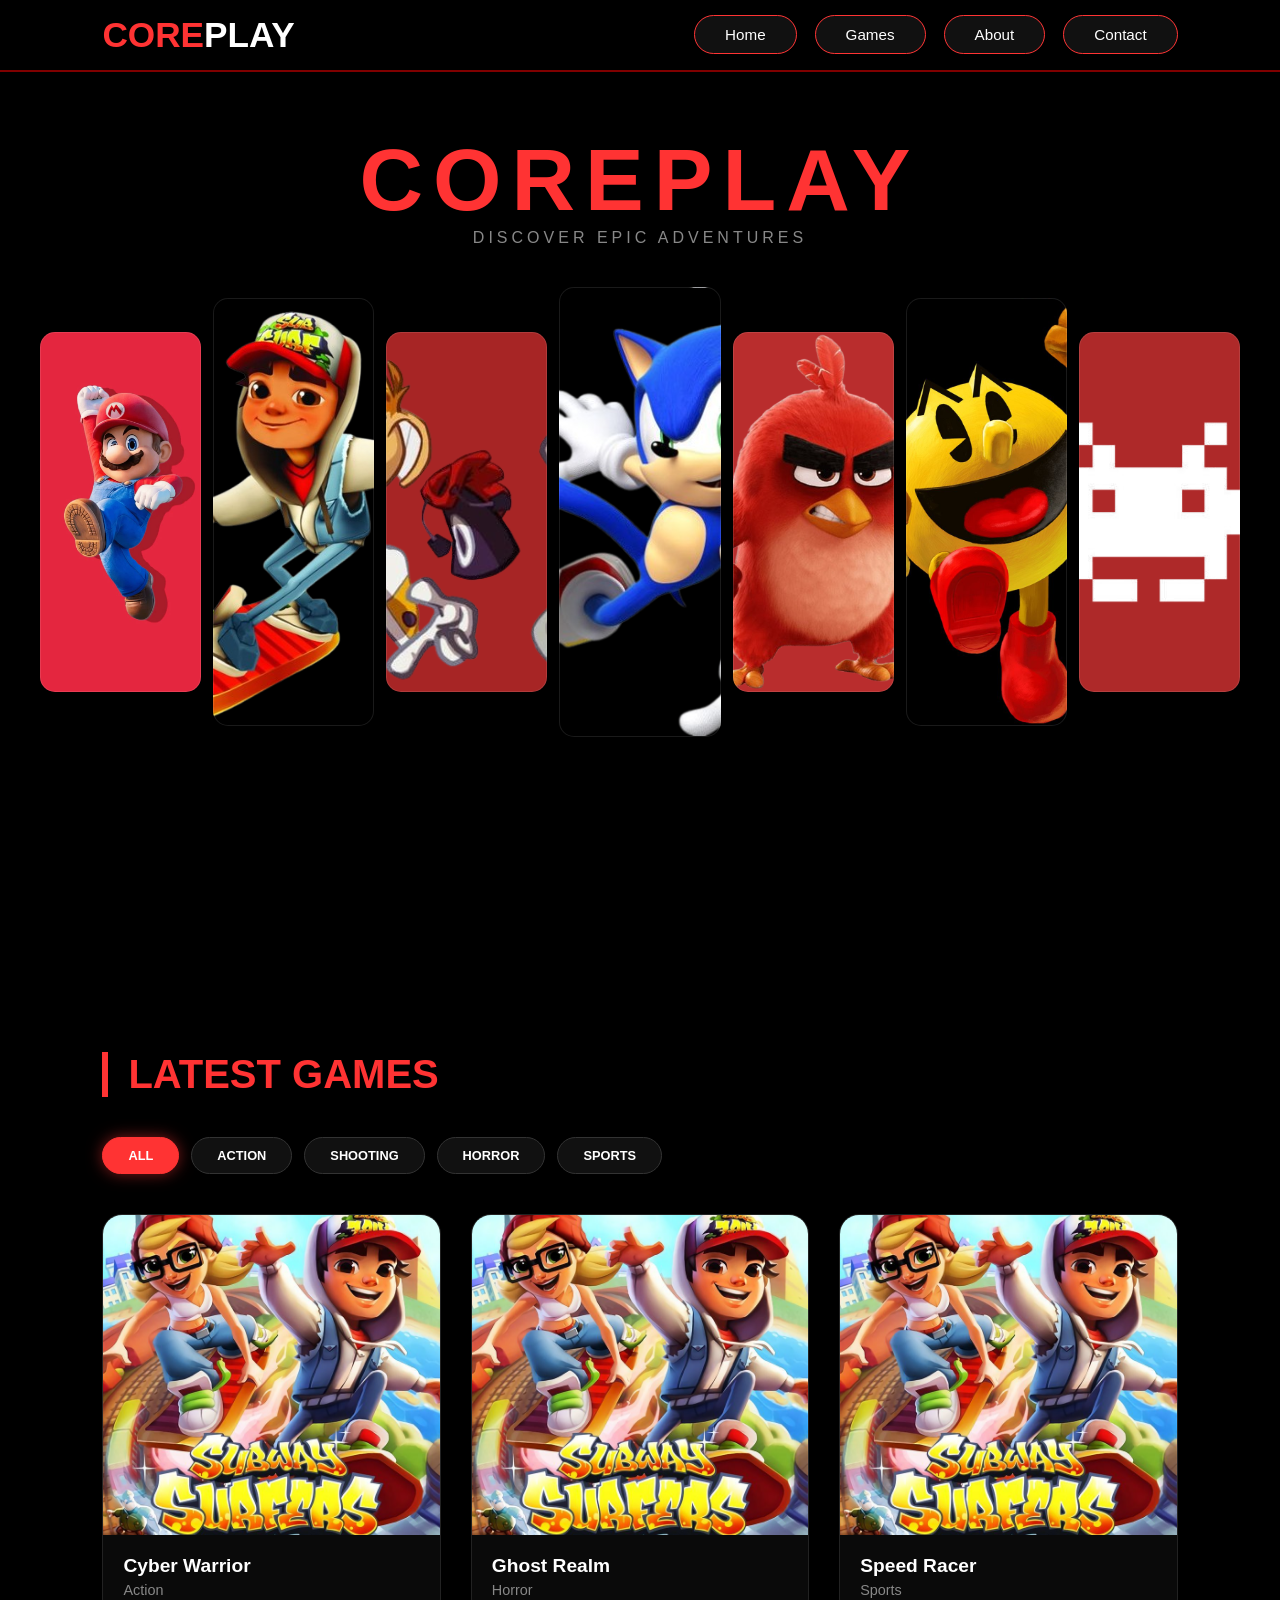
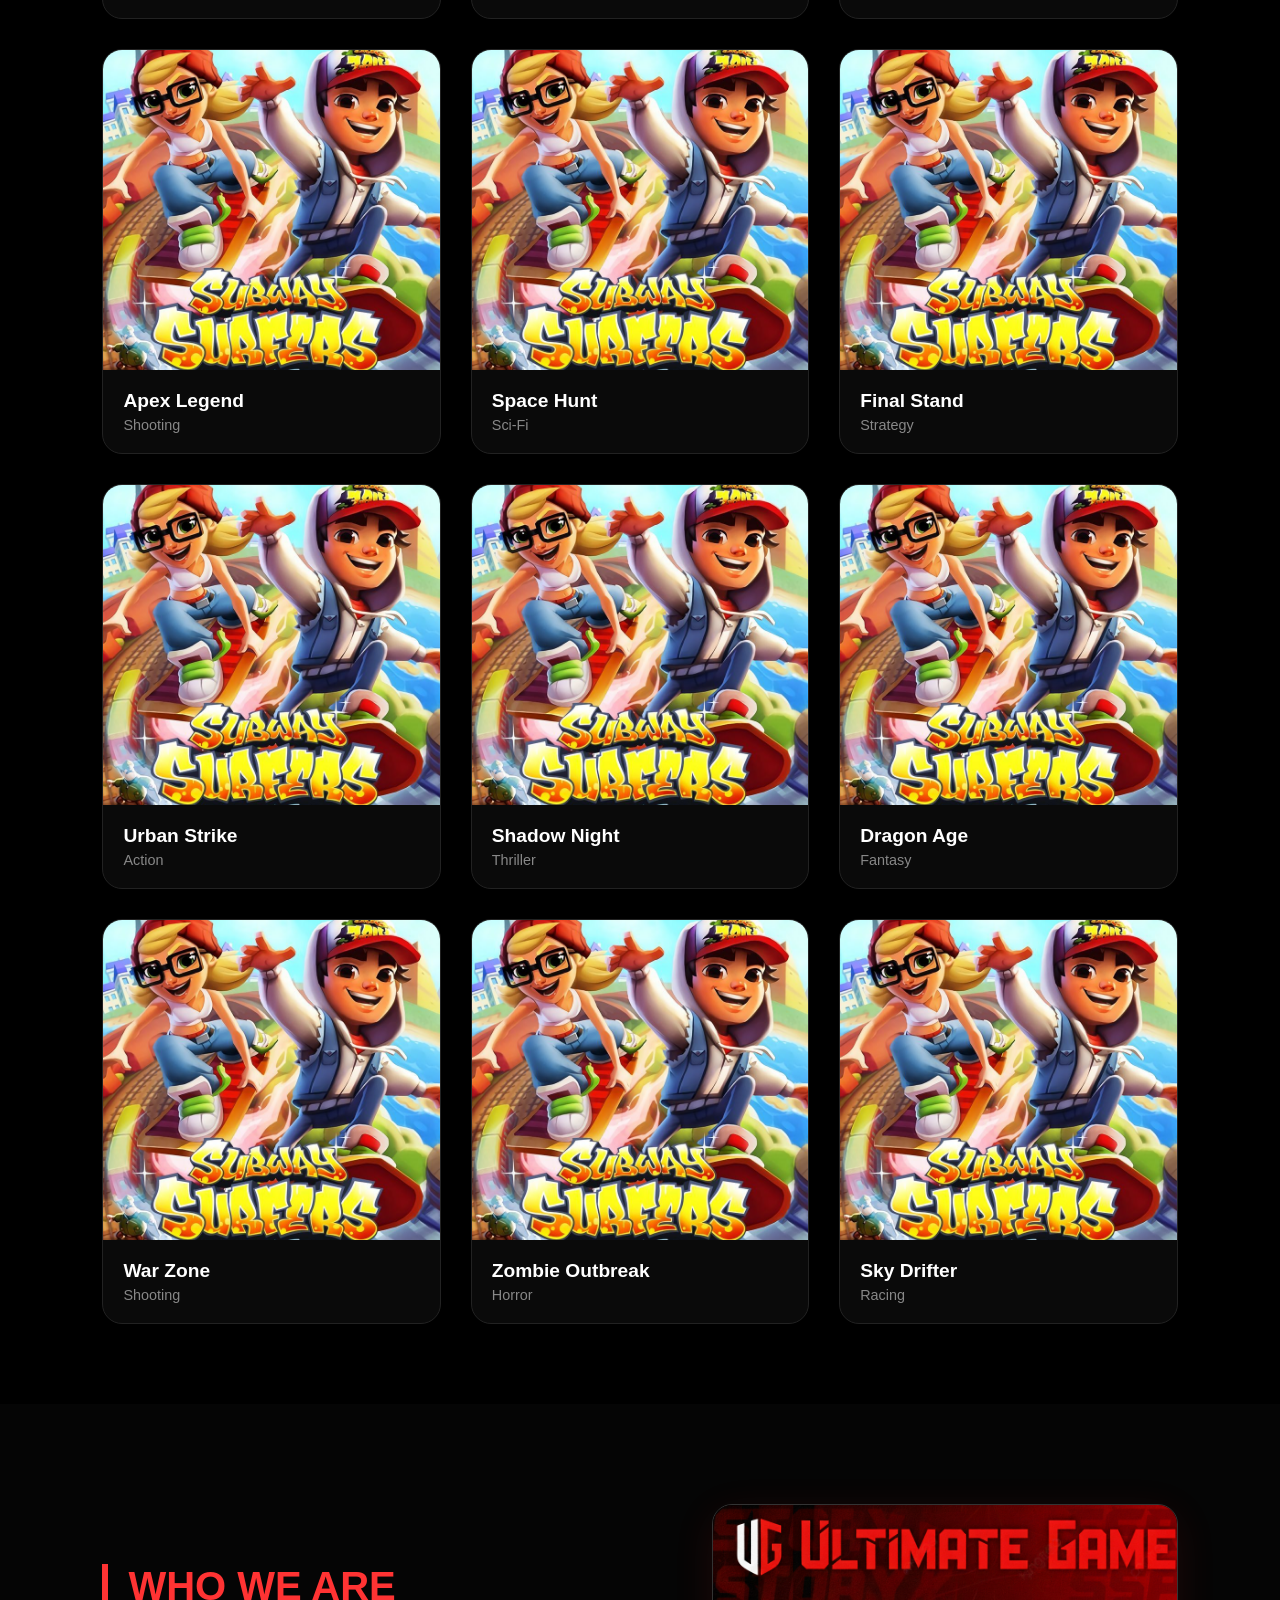
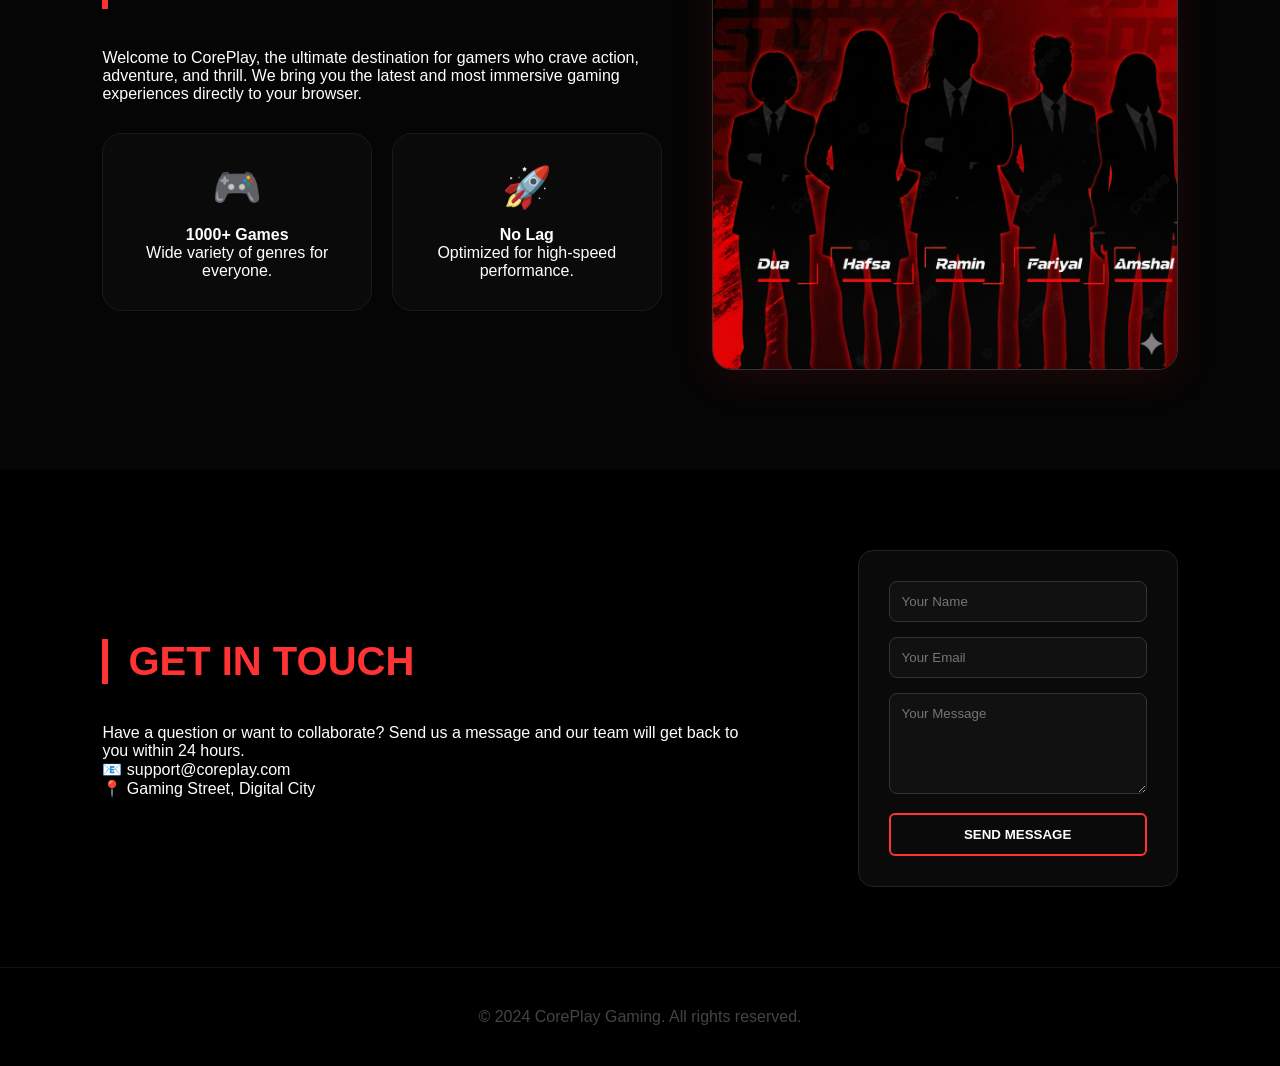
==== website.html @ e3c8555f "Auth and Design completed on separate branch" ====
<!DOCTYPE html>
<html lang="en">
<head>
    <meta charset="UTF-8">
    <meta name="viewport" content="width=device-width, initial-scale=1.0">
    <title>CorePlay - Ultimate Gaming Hub</title>
    <link rel="icon" type="image/x-icon" href="./assets/favicon-removebg-preview.png">
    <link rel="stylesheet" href="style.css">
</head>
<body>

    <header>
        <nav class="navbar">
            <div class="logo">Core<span>Play</span></div>
            <div class="hamburger" id="hamburger">
                <span></span><span></span><span></span>
            </div>
            <ul class="nav-links" id="nav-links">
                <li><a href="#">Home</a></li>
                <li><a href="#games-target">Games</a></li>
                <li><a href="#about">About</a></li>
                <li><a href="#contact">Contact</a></li>
            </ul>
        </nav>
    </header>

    <main class="hero-section">
        <div class="hero-content">
            <h1 class="main-title">COREPLAY</h1>
            <p class="tagline">Discover Epic Adventures</p>
        </div>

        <div class="accordion-container">
            <div class="acc-card" style="--bg: url('assets/image-one.jpg')">
                <!-- <div class="acc-content"><h3>Action</h3></div> -->
            </div>
            <div class="acc-card" style="--bg: url('assets/image-two.png')">
                <!-- <div class="acc-content"><h3>Anime</h3></div> -->
            </div>
            <div class="acc-card" style="--bg: url('assets/image-six.png')">
                <!-- <div class="acc-content"><h3>Thriller</h3></div> -->
            </div>
            <div class="acc-card" style="--bg: url('assets/image-three.png')">
                <!-- <div class="acc-content"><h3>Sci-Fi</h3></div> -->
            </div> 
            <div class="acc-card" style="--bg: url('assets/image-four.png')">
                <!-- <div class="acc-content"><h3>Crime</h3></div> -->
            </div>
            <div class="acc-card" style="--bg: url('assets/image-five.jpg')">
                <!-- <div class="acc-content"><h3>Horror</h3></div> -->
            </div>
            <div class="acc-card" style="--bg: url('assets/image-seven.png')">
                <!-- <div class="acc-content"><h3>History</h3></div> -->
            </div>
        </div>
    </main>

    <section class="games-section" id="games-target">
        <h2 class="section-title">Latest Games</h2>

        <div class="category-filter">
            <span class="cat-item active">All</span>
            <span class="cat-item">Action</span>
            <span class="cat-item">Shooting</span>
            <span class="cat-item">Horror</span>
            <span class="cat-item">Sports</span>
        </div>

        <div class="games-grid">
            <div class="game-card">
                <div class="game-img-wrapper">
                    <img src="./assets/card1.jpg" alt="Game">
                    <div class="play-overlay">Play Now</div>
                </div>
                <div class="game-details"><h3>Cyber Warrior</h3><p>Action</p></div>
            </div>
            <div class="game-card">
                <div class="game-img-wrapper">
                    <img src="./assets/card1.jpg" alt="Game">
                    <div class="play-overlay">Play Now</div>
                </div>
                <div class="game-details"><h3>Ghost Realm</h3><p>Horror</p></div>
            </div>
            <div class="game-card">
                <div class="game-img-wrapper">
                    <img src="./assets/card1.jpg" alt="Game">
                    <div class="play-overlay">Play Now</div>
                </div>
                <div class="game-details"><h3>Speed Racer</h3><p>Sports</p></div>
            </div>
            <div class="game-card">
                <div class="game-img-wrapper">
                    <img src="./assets/card1.jpg" alt="Game">
                    <div class="play-overlay">Play Now</div>
                </div>
                <div class="game-details"><h3>Apex Legend</h3><p>Shooting</p></div>
            </div>
            <div class="game-card">
                <div class="game-img-wrapper">
                    <img src="./assets/card1.jpg" alt="Game">
                    <div class="play-overlay">Play Now</div>
                </div>
                <div class="game-details"><h3>Space Hunt</h3><p>Sci-Fi</p></div>
            </div>
            <div class="game-card">
                <div class="game-img-wrapper">
                    <img src="./assets/card1.jpg" alt="Game">
                    <div class="play-overlay">Play Now</div>
                </div>
                <div class="game-details"><h3>Final Stand</h3><p>Strategy</p></div>
            </div>
            <div class="game-card">
                <div class="game-img-wrapper">
                    <img src="./assets/card1.jpg" alt="Game">
                    <div class="play-overlay">Play Now</div>
                </div>
                <div class="game-details"><h3>Urban Strike</h3><p>Action</p></div>
            </div>
            <div class="game-card">
                <div class="game-img-wrapper">
                    <img src="./assets/card1.jpg" alt="Game">
                    <div class="play-overlay">Play Now</div>
                </div>
                <div class="game-details"><h3>Shadow Night</h3><p>Thriller</p></div>
            </div>
            <div class="game-card">
                <div class="game-img-wrapper">
                    <img src="./assets/card1.jpg" alt="Game">
                    <div class="play-overlay">Play Now</div>
                </div>
                <div class="game-details"><h3>Dragon Age</h3><p>Fantasy</p></div>
            </div>
            <div class="game-card">
                <div class="game-img-wrapper">
                    <img src="./assets/card1.jpg" alt="Game">
                    <div class="play-overlay">Play Now</div>
                </div>
                <div class="game-details"><h3>War Zone</h3><p>Shooting</p></div>
            </div>
            <div class="game-card">
                <div class="game-img-wrapper">
                    <img src="./assets/card1.jpg" alt="Game">
                    <div class="play-overlay">Play Now</div>
                </div>
                <div class="game-details"><h3>Zombie Outbreak</h3><p>Horror</p></div>
            </div>
            <div class="game-card">
                <div class="game-img-wrapper">
                    <img src="./assets/card1.jpg" alt="Game">
                    <div class="play-overlay">Play Now</div>
                </div>
                <div class="game-details"><h3>Sky Drifter</h3><p>Racing</p></div>
            </div>
        </div>
    </section>

    <section class="about-section" id="about">
        <div class="about-container">
            <div class="about-content">
                <h2 class="section-title">Who We Are</h2>
                <p class="about-text">
                    Welcome to <span>CorePlay</span>, the ultimate destination for gamers who crave 
                    action, adventure, and thrill. We bring you the latest and most immersive 
                    gaming experiences directly to your browser.
                </p>
                <div class="about-features">
                    <div class="feature-box">
                        <div class="f-icon">🎮</div>
                        <h4>1000+ Games</h4>
                        <p>Wide variety of genres for everyone.</p>
                    </div>
                    <div class="feature-box">
                        <div class="f-icon">🚀</div>
                        <h4>No Lag</h4>
                        <p>Optimized for high-speed performance.</p>
                    </div>
                </div>
            </div>
            <div class="about-image">
                <img src="./assets/Gemini_Generated_Image_o876yao876yao876.png" alt="About">
            </div>
        </div>
    </section>

    <section class="contact-section" id="contact">
        <div class="contact-container">
            <div class="contact-info">
                <h2 class="section-title">Get In Touch</h2>
                <p>Have a question or want to collaborate? Send us a message and our team will get back to you within 24 hours.</p>
                <div class="contact-details">
                    <div class="info-item"><span>📧</span> support@coreplay.com</div>
                    <div class="info-item"><span>📍</span> Gaming Street, Digital City</div>
                </div>
            </div>
            <div class="contact-form-wrapper">
                <form class="contact-form">
                    <div class="form-group"><input type="text" placeholder="Your Name" required></div>
                    <div class="form-group"><input type="email" placeholder="Your Email" required></div>
                    <div class="form-group"><textarea placeholder="Your Message" rows="5" required></textarea></div>
                    <button type="submit" class="view-all-btn">Send Message</button>
                </form>
            </div>
        </div>
    </section>

    <footer>
        <p>&copy; 2024 CorePlay Gaming. All rights reserved.</p>
    </footer>

    <script>
        const hamburger = document.getElementById('hamburger');
        const navLinks = document.getElementById('nav-links');
        const navItems = document.querySelectorAll('.nav-links li a');

        // Toggle menu and hamburger icon
        hamburger.addEventListener('click', () => {
            navLinks.classList.toggle('active');
            hamburger.classList.toggle('toggle'); 
        });

        // Close menu when clicking on any link
        navItems.forEach(item => {
            item.addEventListener('click', () => {
                navLinks.classList.remove('active');
                hamburger.classList.remove('toggle');
            });
        });
    </script>
</body>
</html>
---- style.css ----
/* 1. CORE RESET & BASE */
* { 
    margin: 0; 
    padding: 0; 
    box-sizing: border-box; 
    font-family: 'Segoe UI', sans-serif; 
}

html { 
    scroll-behavior: smooth; 
}

body {
    background-color: #000; 
    color: white; 
    overflow-x: hidden; 
    width: 100%; 
}

/* 2. NAVBAR */
.navbar {
    display: flex; 
    justify-content: space-between; 
    align-items: center;
    padding: 15px 8%; 
    background: #000; 
    position: sticky; 
    top: 0; 
    z-index: 1000;
    border-bottom: 2px solid #800000;
}

.logo { 
    font-size: 2.2rem; 
    font-weight: 900; 
    text-transform: uppercase; 
    color: #ff3333; 
}

.logo span { 
    color: #fff; 
}

.nav-links {
    display: flex; 
    list-style: none; 
    gap: 18px; 
}

.nav-links li a {
    text-decoration: none; 
    color: #fff; 
    padding: 10px 30px; 
    border-radius: 50px;
    background: #111; 
    border: 1px solid #ff3333; 
    transition: 0.4s; 
    font-size: 0.95rem;
}

.nav-links li a:hover {
    color: #ff3333; 
    box-shadow: 0 0 20px rgba(255, 51, 51, 0.7);
}

.hamburger { 
    display: none; 
    flex-direction: column; 
    cursor: pointer; 
    gap: 6px; 
    z-index: 1100; 
}

.hamburger span { 
    width: 28px; 
    height: 3px; 
    background: #ff3333; 
    transition: 0.4s; 
}

/* 3. HERO & STEPPED ACCORDION */
.hero-section { 
    min-height: 100vh; 
    display: flex; 
    flex-direction: column; 
    align-items: center; 
    justify-content: flex-start; 
    padding: 60px 0; 
    text-align: center; 
}

.hero-content {
    margin-bottom: 20px;
}

.main-title { 
    font-size: clamp(3rem, 10vw, 5.5rem); 
    font-weight: 900; 
    color: #ff3333; 
    letter-spacing: 10px; 
    text-transform: uppercase; 
    line-height: 1.1;
}

.tagline { 
    color: #888; 
    text-transform: uppercase; 
    letter-spacing: 4px; 
    margin-bottom: 20px;
}

.accordion-container { 
    display: flex; 
    width: 95%; 
    max-width: 1200px; 
    height: 450px; 
    gap: 12px; 
    align-items: center; 
}

.acc-card {
    position: relative; 
    flex: 1; 
    border-radius: 15px; 
    overflow: hidden; 
    background-image: var(--bg); 
    background-size: cover; 
    background-position: center; 
    cursor: pointer; 
    transition: all 0.6s cubic-bezier(0.25, 1, 0.5, 1); 
    border: 1px solid rgba(255, 255, 255, 0.1); 
}

.acc-card:nth-child(odd) { height: 80%; }
.acc-card:nth-child(even) { height: 95%; }
.acc-card:nth-child(4) { height: 100%; }

.acc-card:hover { 
    flex: 5; 
    height: 100% !important; 
    border-color: #ff3333; 
    box-shadow: 0 0 30px rgba(255, 51, 51, 0.4); 
}

.acc-content { 
    position: absolute; 
    bottom: 0; width: 100%; 
    height: 100%; 
    background: linear-gradient(to top, rgba(0,0,0,0.9) 0%, transparent 70%); 
    display: flex; 
    align-items: flex-end; 
    padding: 20px; opacity: 0; 
    transition: 0.4s; 
}

.acc-card:hover .acc-content { 
    opacity: 1; 
}

/* 4. GAMES GRID */
.games-section {
    padding: 80px 8%; 
    background: #000; 
}

.section-title {
    font-size: 2.5rem; 
    color: #ff3333; 
    margin-bottom: 40px; 
    border-left: 6px solid #ff3333; 
    padding-left: 20px; 
    text-transform: uppercase; 
}

.category-filter { 
    display: flex; 
    gap: 12px; 
    margin-bottom: 40px; 
    flex-wrap: wrap; 
}

.cat-item { 
    padding: 10px 25px; 
    background: #111;
    border: 1px solid #333; 
    color: #fff; 
    border-radius: 50px; 
    cursor: pointer; 
    transition: 0.3s; 
    font-weight: 600; 
    text-transform: uppercase; 
    font-size: 0.8rem;
}

.cat-item:hover, .cat-item.active {
    background: #ff3333;
    border-color: #ff3333; 
    box-shadow: 0 0 15px #ff333380; 
}

.games-grid {
    display: grid;
    grid-template-columns: repeat(auto-fill, minmax(280px, 1fr)); 
    gap: 30px; 
}

.game-card {
    background: #0a0a0a; 
    border-radius: 20px; 
    border: 1px solid #222; 
    overflow: hidden; 
    transition: 0.4s;
    display: flex; 
    flex-direction: column; 
}

.game-card:hover { 
    transform: translateY(-10px); 
    border-color: #ff3333; 
}

.game-img-wrapper {
    position: relative; 
    height: 320px;
    overflow: hidden; 
}

.game-img-wrapper img {
    width: 100%; 
    height: 100%; 
    object-fit: cover;
    transition: 0.6s ease;
}

.game-card:hover .game-img-wrapper img { 
    transform: scale(1.1); 
}

.play-overlay { 
    position: absolute; 
    top: 50%; 
    left: 50%; 
    transform: translate(-50%, -50%) scale(0);
    background: #ff3333; 
    padding: 10px 25px; 
    border-radius: 50px; 
    font-weight: bold; 
    transition: 0.3s; 
}

.game-card:hover .play-overlay {
    transform: translate(-50%, -50%) scale(1);
}

.game-details { 
    padding: 20px; 
}

.game-details h3 {
    font-size: 1.2rem;
    color: #fff; 
    margin-bottom: 5px; 
}

.game-details p {
    color: #888; 
    font-size: 0.9rem; 
}

/* 5. ABOUT SECTION */
.about-section { 
    padding: 100px 8%;
    background: #050505; 
}

.about-container {
    display: flex; 
    align-items: center; 
    justify-content: space-between; 
    gap: 50px; 
    max-width: 1200px; 
    margin: 0 auto;
}

.about-content {
    flex: 1.2; 
}

.about-image {
    flex: 1; 
    display: flex;
    justify-content: center;
}

.about-image img { 
    max-width: 480px; 
    width: 100%;
    height: auto;
    border-radius: 20px;
    border: 1px solid #333; 
    box-shadow: 0 10px 40px rgba(255, 51, 51, 0.1); 
    transition: 0.5s ease;
}

.about-image img:hover {
    border-color: #ff3333;
    transform: translateY(-5px);
}

/* Fixed Feature Boxes */
.about-features { 
    display: grid; 
    grid-template-columns: 1fr 1fr; 
    gap: 20px; 
    margin-top: 30px; 
}

.feature-box {
    background: #0a0a0a;
    padding: 30px;
    border-radius: 20px;
    border: 1px solid #1a1a1a; 
    transition: all 0.4s ease;
    text-align: center;
}

.feature-box:hover {
    border-color: #ff3333; /* Red border on hover */
    transform: translateY(-10px); /* Box pops up */
    box-shadow: 0 10px 30px rgba(255, 51, 51, 0.3); /* Glow effect */
    background: #000;
}

.f-icon {
    font-size: 2.5rem;
    margin-bottom: 15px;
    display: block;
}

/* 6. CONTACT SECTION */
.contact-section { 
    padding: 80px 8%; 
    background: #000; 
}

.contact-container { 
    display: grid; 
    grid-template-columns: 1fr 320px; 
    gap: 100px; 
    max-width: 1100px; 
    margin: 0 auto; 
    align-items: center;
}

.contact-form-wrapper {
    background: #0a0a0a; 
    padding: 30px; 
    border-radius: 15px; 
    border: 1px solid #222; 
}

.contact-form {
    display: flex;
    flex-direction: column; 
    gap: 15px; 
}

.form-group input, 
.form-group textarea { 
    width: 100%;
    padding: 12px; 
    background: #111;
    border: 1px solid #333; 
    border-radius: 8px;
    color: #fff; 
    outline: none; 
}

.form-group input:focus, .form-group textarea:focus { 
    border-color: #ff3333; 
}

.view-all-btn {
    width: 100%; 
    padding: 12px;
    border: 2px solid #ff3333; 
    color: #fff; 
    background: transparent; 
    cursor: pointer; 
    text-transform: uppercase; 
    font-weight: bold; 
    border-radius: 6px; 
    transition: 0.4s; 
}

.view-all-btn:hover { 
    background: #ff3333; 
    box-shadow: 0 0 15px #ff3333; 
}

/* 7. FOOTER & RESPONSIVE */
footer {
    text-align: center; 
    padding: 40px; 
    color: #444; 
    border-top: 1px solid #111;
}

@media (max-width: 968px) {
    .hamburger { display: flex; }
    .nav-links { 
        position: fixed; 
        right: -100%; 
        top: 0; 
        height: 100vh; 
        width: 75%; 
        background: rgba(0,0,0,0.98); 
        flex-direction: column; 
        justify-content: center; 
        align-items: center; 
        transition: 0.5s; 
        gap: 30px; 
    }
    .nav-links.active { right: 0; }
    .contact-container { grid-template-columns: 1fr; }
    .about-container { flex-direction: column; text-align: center; }
    .about-image { justify-content: center; }
}
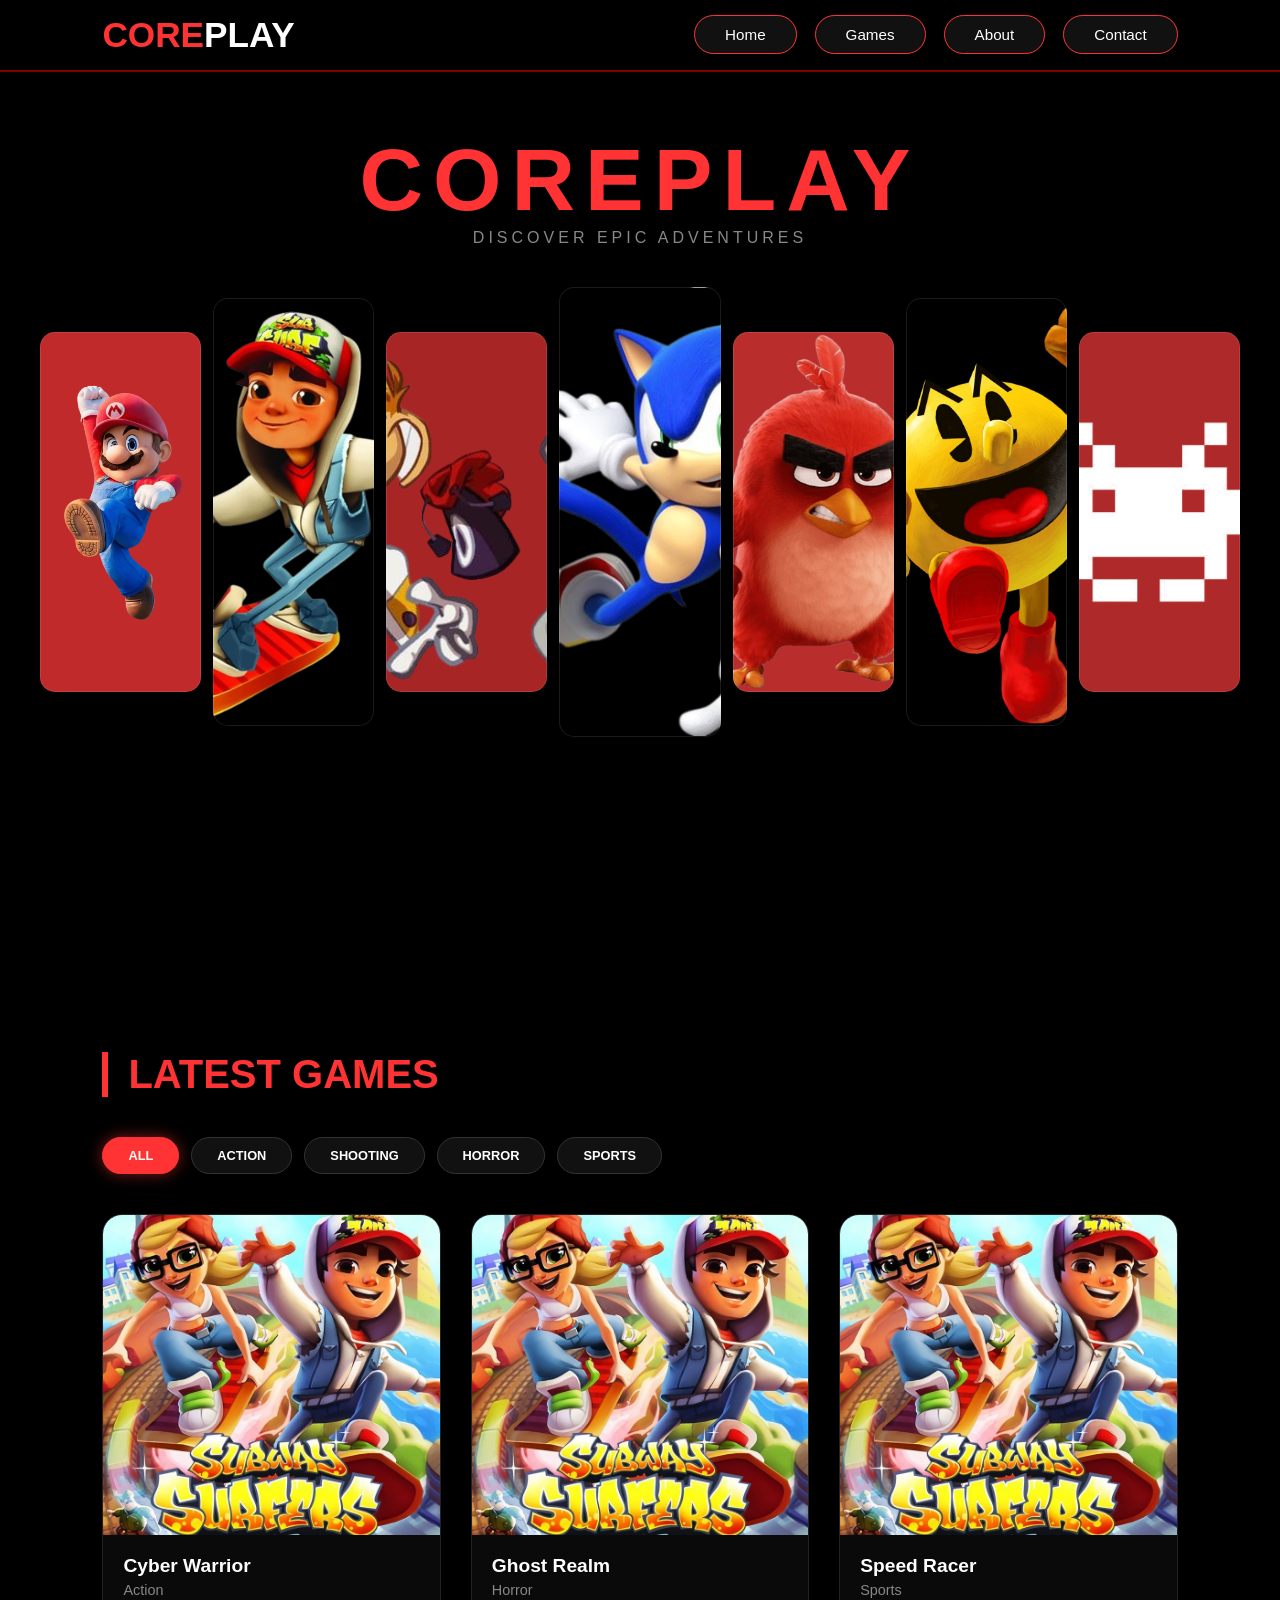
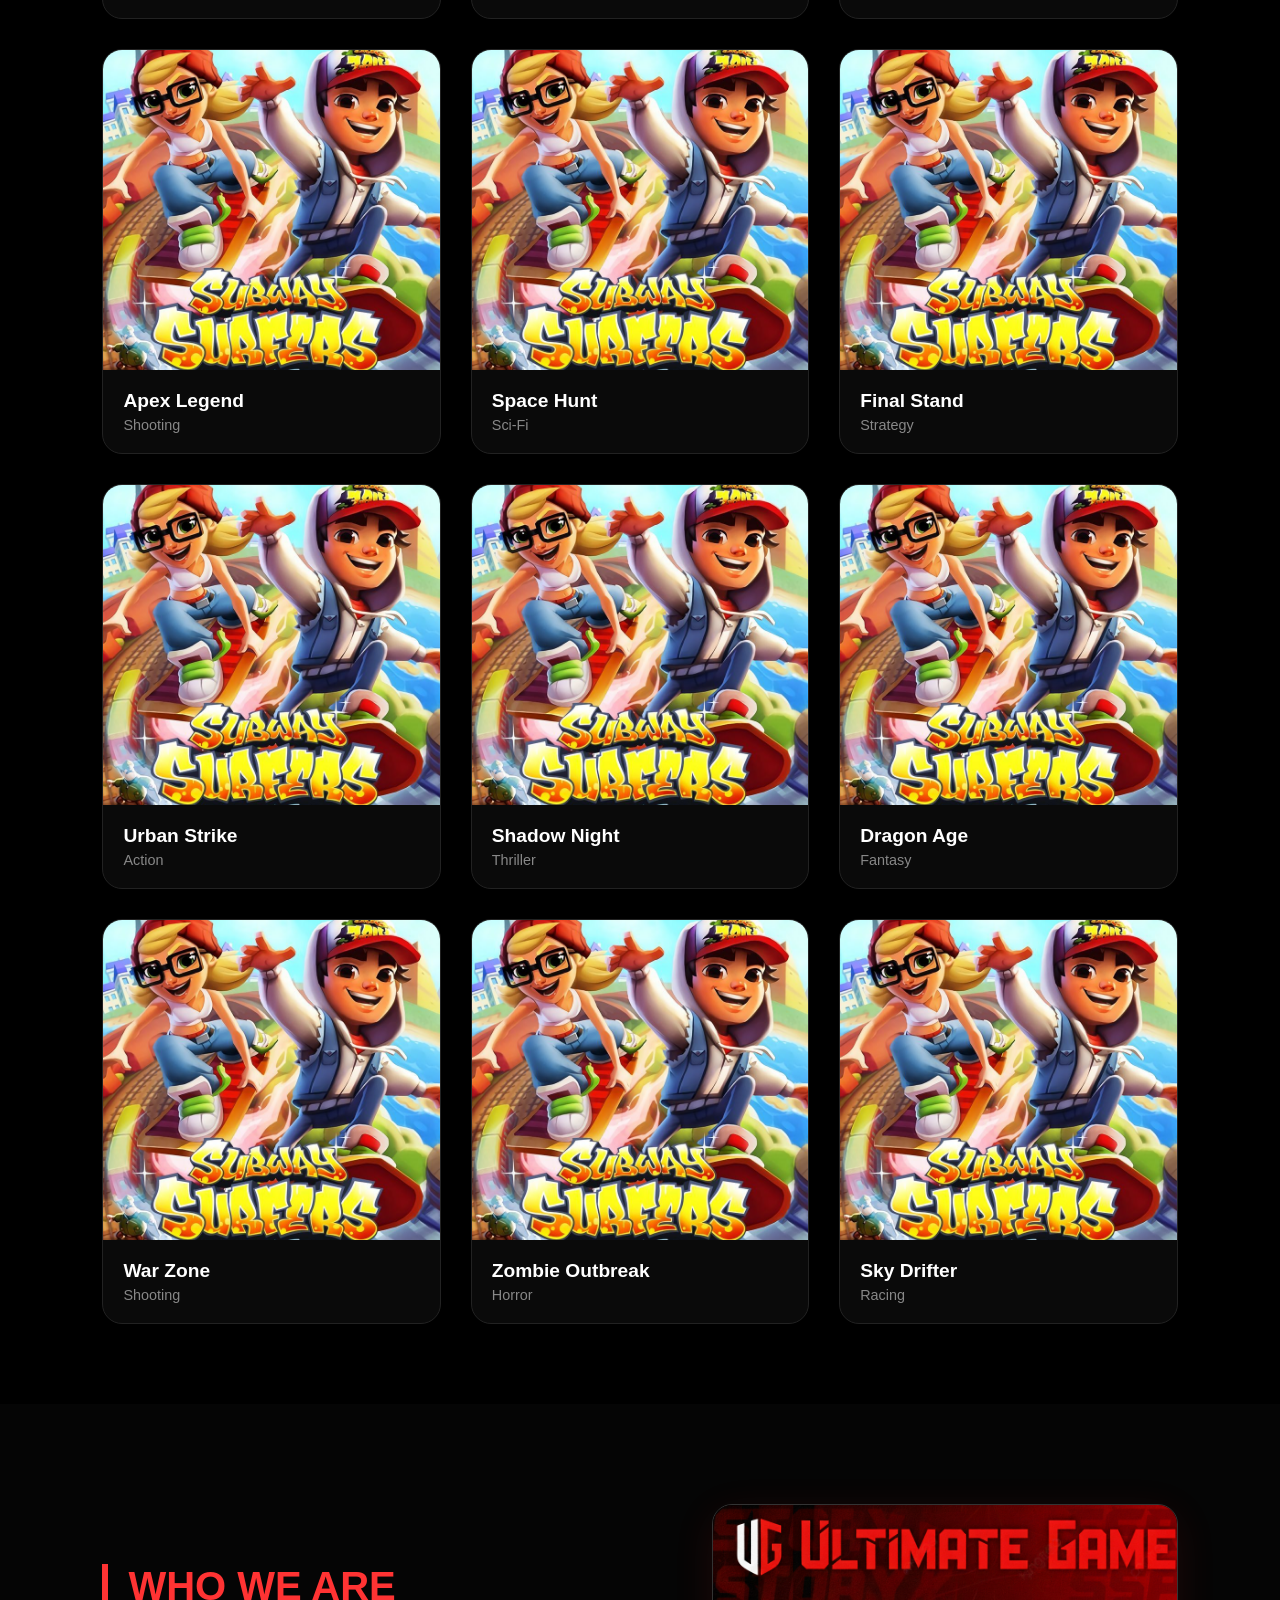
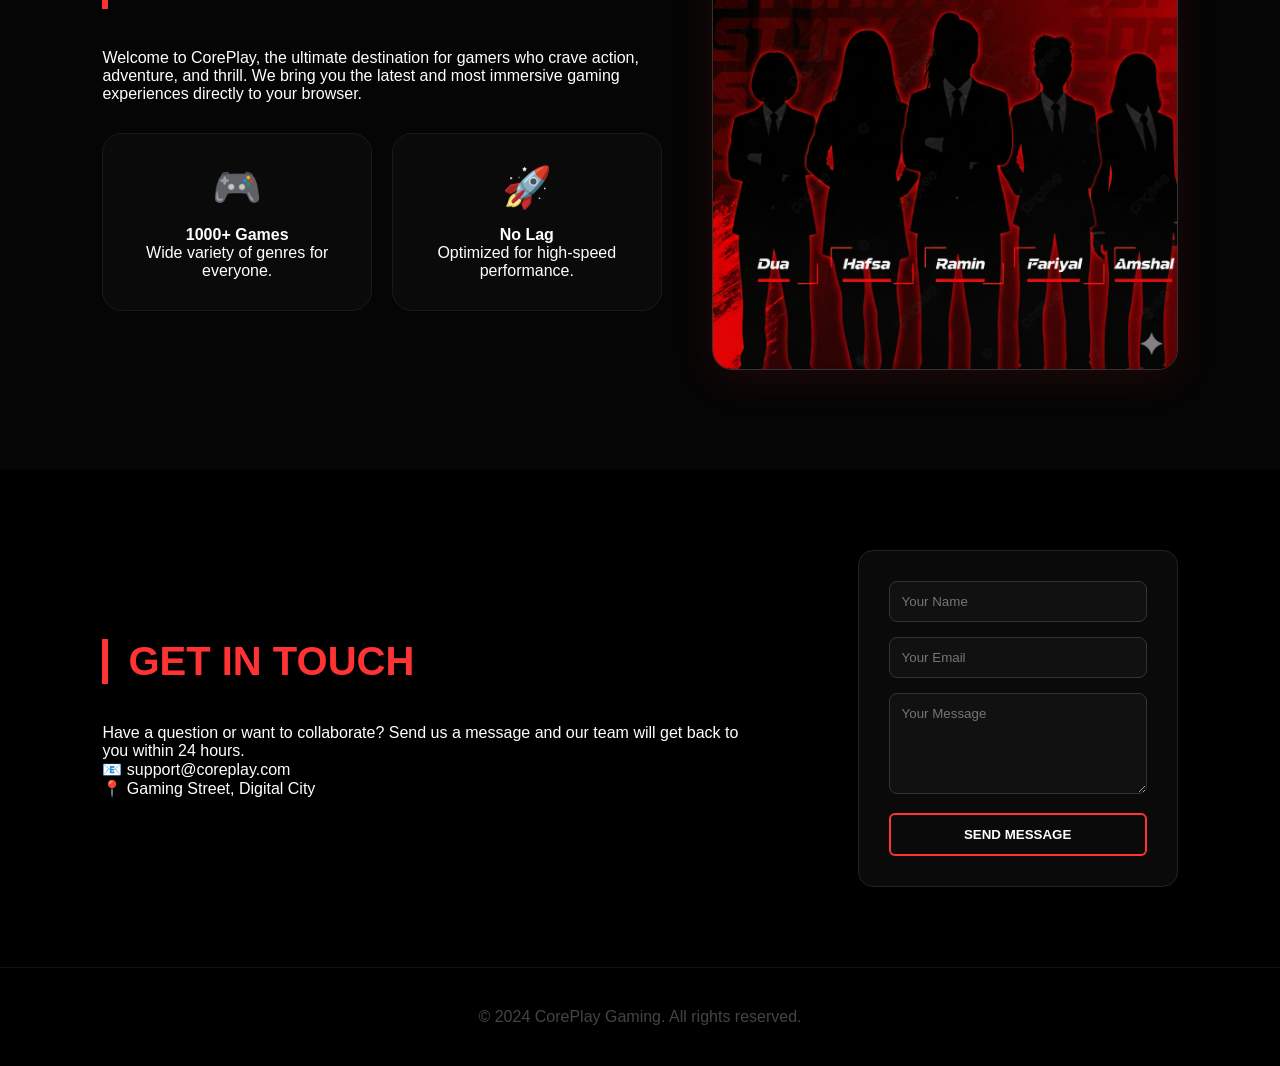
==== commit f275ee58: "Added new images to the project" ====
--- a/website.html
+++ b/website.html
@@ -31,7 +31,7 @@
         </div>
 
         <div class="accordion-container">
-            <div class="acc-card" style="--bg: url('assets/image-one.jpg')">
+            <div class="acc-card" style="--bg: url('assets/image-one.png')">
                 <!-- <div class="acc-content"><h3>Action</h3></div> -->
             </div>
             <div class="acc-card" style="--bg: url('assets/image-two.png')">
